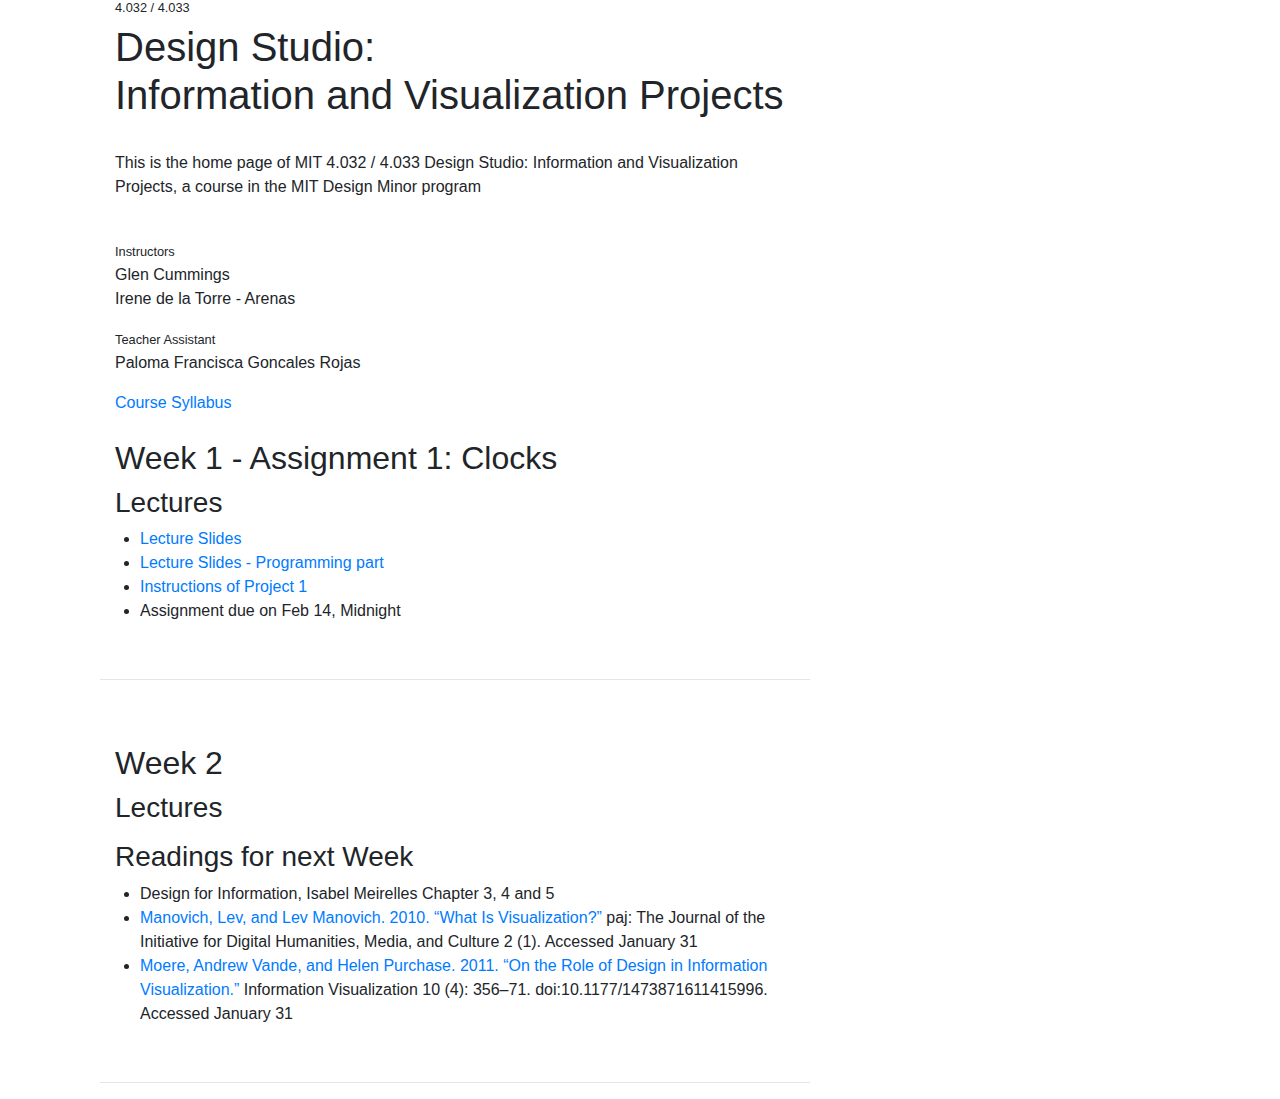
==== index.html @ 0f139135 "Merge branch 'project-2'" ====
<!DOCTYPE html>
<html lang="en">
<head>
    <meta charset="UTF-8">
    <title>Design Studio: Information and Visualization projects</title>
    <link rel="stylesheet" href="https://maxcdn.bootstrapcdn.com/bootstrap/4.0.0/css/bootstrap.min.css" integrity="sha384-Gn5384xqQ1aoWXA+058RXPxPg6fy4IWvTNh0E263XmFcJlSAwiGgFAW/dAiS6JXm" crossorigin="anonymous">
    <link href="style.css" rel="stylesheet"/>
</head>
<body>
<div class="container">
    <div class="col-md-8">
        <h1 class="small col-md-12">4.032 / 4.033</h1>
        <h1 class="col-md-12">Design Studio:<br>Information and Visualization Projects</h1>
        </br>
        <p class="col-md-12">This is the home page of MIT 4.032 / 4.033 Design Studio: Information and Visualization Projects, a course in the MIT Design Minor program</p>
        </br>
        <p class="col-md-12"><span class="bold small">Instructors</span>
        <br>Glen Cummings
        <br>Irene de la Torre - Arenas</p>
        <p class="col-md-12"><span class="bold small">Teacher Assistant</span>
            <br>Paloma Francisca Goncales Rojas</p>
        <a class="col-md-12" href="MIT4.032-4.033Design-Studio-Information-and-Visualization--Syllabus.pdf">Course Syllabus</a>
        </br>
        </br>
        <h2 class="col-md-12">Week 1 - Assignment 1: Clocks</h2>
        <h3 class="col-md-12">Lectures</h3>
        <ul>
            <li><a href="Slides/I&V_180209_GCa.pdf">Lecture Slides</a></li>
            <li><a href="Slides/20180209_SlideDeck_Week1_programming.pdf">Lecture Slides - Programming part</a></li>
            <!--<li><a href="">Canvas Tutorial</a></li>-->
            <li><a href="https://github.com/irenedelatorre/MIT-Design-Studio-Information-and-Visualization/tree/master/Project_1">Instructions of Project 1</a></li>
            <li class="bold">Assignment due on Feb 14, Midnight</li>
        </ul>
        <br>
        <hr>
        </br>
        </br>
        <h2 class="col-md-12">Week 2</h2>
        <h3 class="col-md-12">Lectures</h3>
        <ul>
            <!--<li><a href="Slides/I&V_180209_GCa.pdf">Lecture Slides</a></li>-->
            <!--<li><a href="Slides/20180209_SlideDeck_Week1_programming.pdf">Lecture Slides - Programming part</a></li>-->
        </ul>
        <h3 class="col-md-12">Readings for next Week</h3>
        <ul>
            <li>Design for Information, Isabel Meirelles Chapter 3, 4 and 5</li>
            <li><a href="https://journals.tdl.org/paj/index.php/paj/article/view/19">Manovich, Lev, and Lev Manovich. 2010. “What Is Visualization?”</a>  paj: The Journal of the Initiative for Digital Humanities, Media, and Culture 2 (1). Accessed January 31</li>
            <li><a href="http://infoscape.org/publications/ivs12.pdf">Moere, Andrew Vande, and Helen Purchase. 2011. “On the Role of Design in Information Visualization.”</a>  Information Visualization 10 (4): 356–71. doi:10.1177/1473871611415996. Accessed January 31</li>
        </ul>
        <br>
        <hr>
    </div>

</div>
</body>
</html>
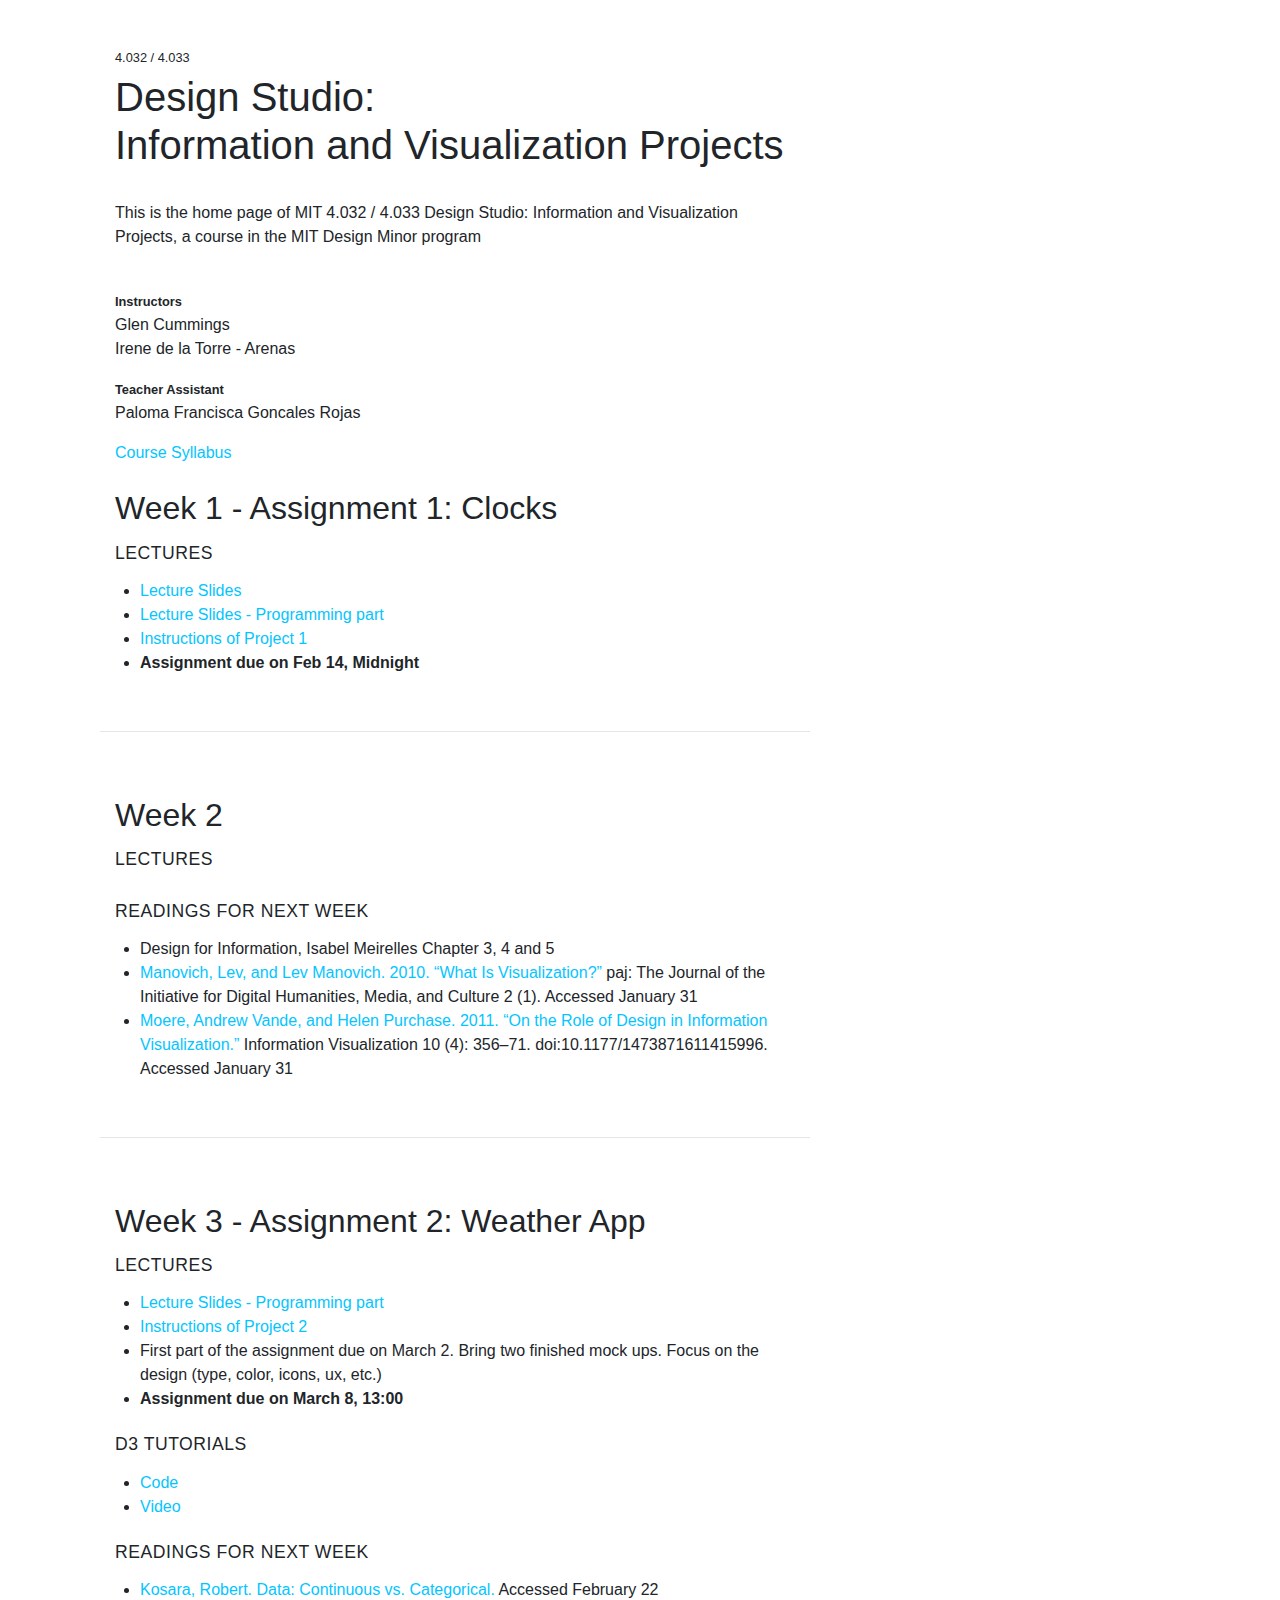
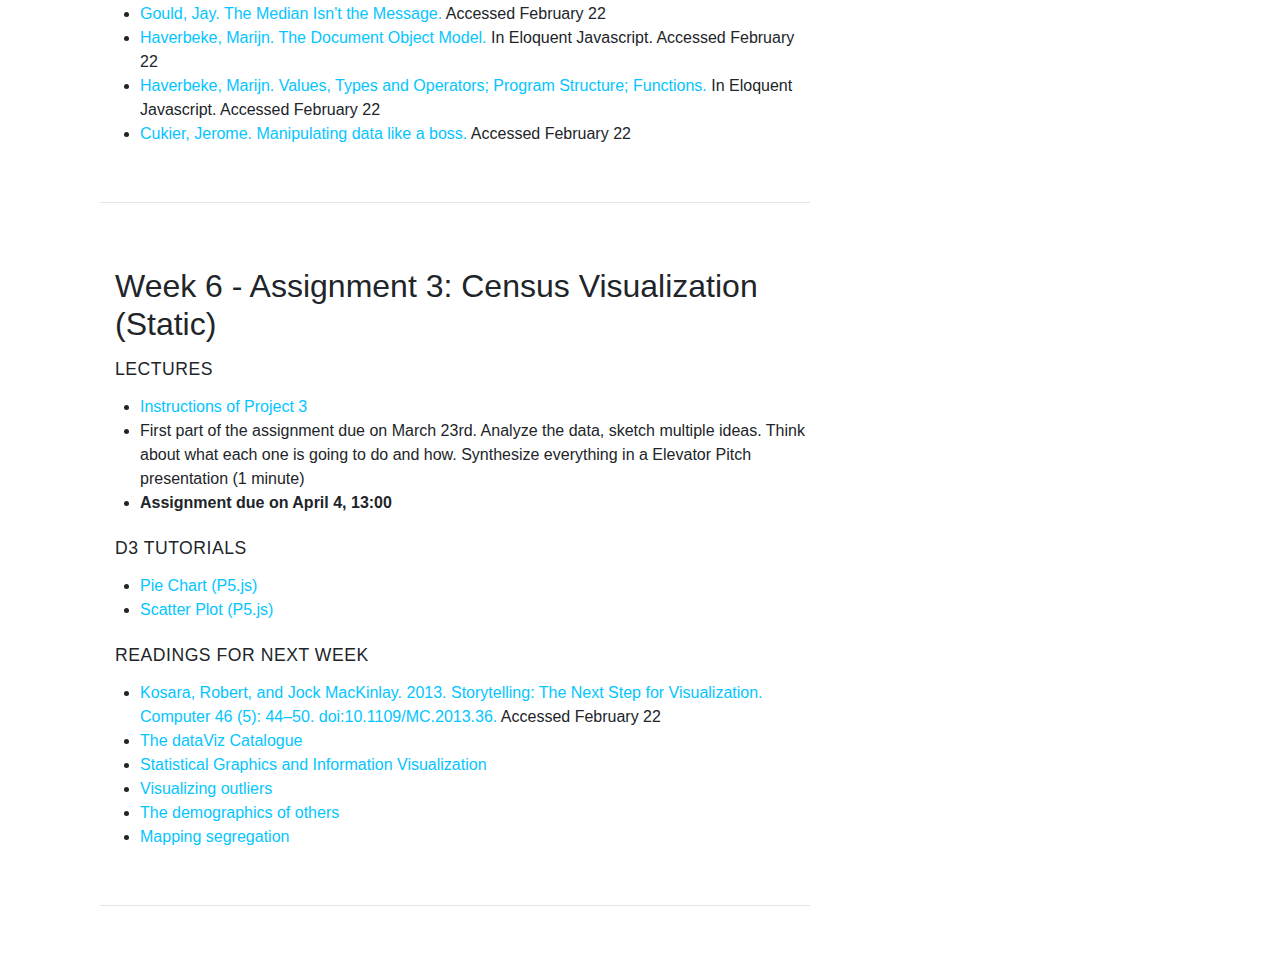
==== commit fa00d8ba: "Merge remote-tracking branch 'upstream/master'" ====
--- a/index.html
+++ b/index.html
@@ -49,6 +49,58 @@
         </ul>
         <br>
         <hr>
+        </br>
+        </br>
+        <h2 class="col-md-12">Week 3 - Assignment 2: Weather App</h2>
+        <h3 class="col-md-12">Lectures</h3>
+        <ul>
+            <!--<li><a href="Slides/I&V_180209_GCa.pdf">Lecture Slides</a></li>-->
+            <li><a href="Slides/20180223_SlideDeck_Week3_programming.pdf">Lecture Slides - Programming part</a></li>
+            <li><a href="https://github.com/irenedelatorre/MIT-Design-Studio-Information-and-Visualization/tree/master/Project_2">Instructions of Project 2</a></li>
+            <li>First part of the assignment due on March 2. Bring two finished mock ups. Focus on the design (type, color, icons, ux, etc.)</li>
+            <li class="bold">Assignment due on March 8, 13:00</li>
+        </ul>
+        <h3 class="col-md-12">D3 Tutorials</h3>
+        <ul>
+            <li><a href="https://github.com/irenedelatorre/MIT-Design-Studio-Information-and-Visualization/tree/master/tutorial/D3_example_1">Code</a></li>
+            <li><a href="https://www.youtube.com/watch?v=hl7Nsldadsw&feature=youtu.be">Video</a></li>
+        </ul>
+        <h3 class="col-md-12">Readings for next Week</h3>
+        <ul>
+            <li><a href="https://eagereyes.org/basics/data-continuous-vs-categorical">Kosara, Robert. Data: Continuous vs. Categorical.</a> Accessed February 22</li>
+            <li><a href="file:///E:/0.%20Mis%20Documentos/BECA%20LA%20CAIXA%20-%20BOSTON/NEU/2015%20-%20Spring%20Semester/Information%20visualization%20workshop/Readings%20week%202/CancerGuide%20%20The%20Median%20Isn't%20the%20Message.htm">Gould, Jay. The Median Isn't the Message.</a> Accessed February 22</li>
+            <li><a href="http://eloquentjavascript.net/">Haverbeke, Marijn. The Document Object Model. </a> In Eloquent Javascript. Accessed February 22</li>
+            <li><a href="http://eloquentjavascript.net/">Haverbeke, Marijn. Values, Types and Operators; Program Structure; Functions.</a> In Eloquent Javascript. Accessed February 22</li>
+            <li><a href="https://journals.tdl.org/paj/index.php/paj/article/view/19">Cukier, Jerome. Manipulating data like a boss.</a> Accessed February 22</li>
+        </ul>
+        <br>
+        <hr>
+        </br>
+        </br>
+        <h2 class="col-md-12">Week 6 - Assignment 3: Census Visualization (Static)</h2>
+        <h3 class="col-md-12">Lectures</h3>
+        <ul>
+            <li><a href="https://github.com/irenedelatorre/MIT-Design-Studio-Information-and-Visualization/tree/master/Project_3">Instructions of Project 3</a></li>
+            <li>First part of the assignment due on March 23rd. Analyze the data, sketch multiple ideas. Think about what each one is going to do and how. Synthesize everything in a Elevator Pitch presentation (1 minute)</li>
+            <li class="bold">Assignment due on April 4, 13:00</li>
+        </ul>
+        <h3 class="col-md-12">D3 Tutorials</h3>
+        <ul>
+            <li><a href="https://github.com/irenedelatorre/MIT-Design-Studio-Information-and-Visualization/tree/master/tutorial/Pie_Chart">Pie Chart (P5.js)</a></li>
+            <li><a href="https://github.com/irenedelatorre/MIT-Design-Studio-Information-and-Visualization/tree/master/tutorial/Scatter_Plot">Scatter Plot (P5.js)</a></li>
+        </ul>
+
+        <h3 class="col-md-12">Readings for next Week</h3>
+        <ul>
+            <li><a href="https://research.tableau.com/sites/default/files/Kosara-Computer-2013.pdf">Kosara, Robert, and Jock MacKinlay. 2013. Storytelling: The Next Step for Visualization. Computer 46 (5): 44–50. doi:10.1109/MC.2013.36.</a> Accessed February 22</li>
+            <li><a href="https://datavizcatalogue.com/">The dataViz Catalogue</a></li>
+            <li><a href="https://flowingdata.com/2011/08/15/statistical-graphics-and-information-visualization/">Statistical Graphics and Information Visualization </a></li>
+            <li><a href="https://flowingdata.com/2018/03/07/visualizing-outliers/">Visualizing outliers</a></li>
+            <li><a href="http://flowingdata.com/2018/01/23/the-demographics-of-others/">The demographics of others</a></li>
+            <li><a href="https://www.nytimes.com/interactive/2015/07/08/us/census-race-map.html">Mapping segregation</a></li>
+        </ul>
+        <br>
+        <hr>
     </div>
 
 </div>
--- a/style.css
+++ b/style.css
@@ -0,0 +1,24 @@
+body {
+    padding: 50px;
+    font-family: "HelveticaNeueLT Std","Helvetica LT Std", "Helvetica", "Arial", "sans-serif";
+}
+
+h1{
+    font-weight: 100;
+}
+
+h3{
+    text-transform: uppercase;
+    font-size: 1.1em;
+    letter-spacing: 0.03em;
+    /* font-weight: bolder; */
+    line-height: 2em;
+}
+
+a {
+    color: #04c5ff;
+}
+
+.bold{
+    font-weight: bold;
+}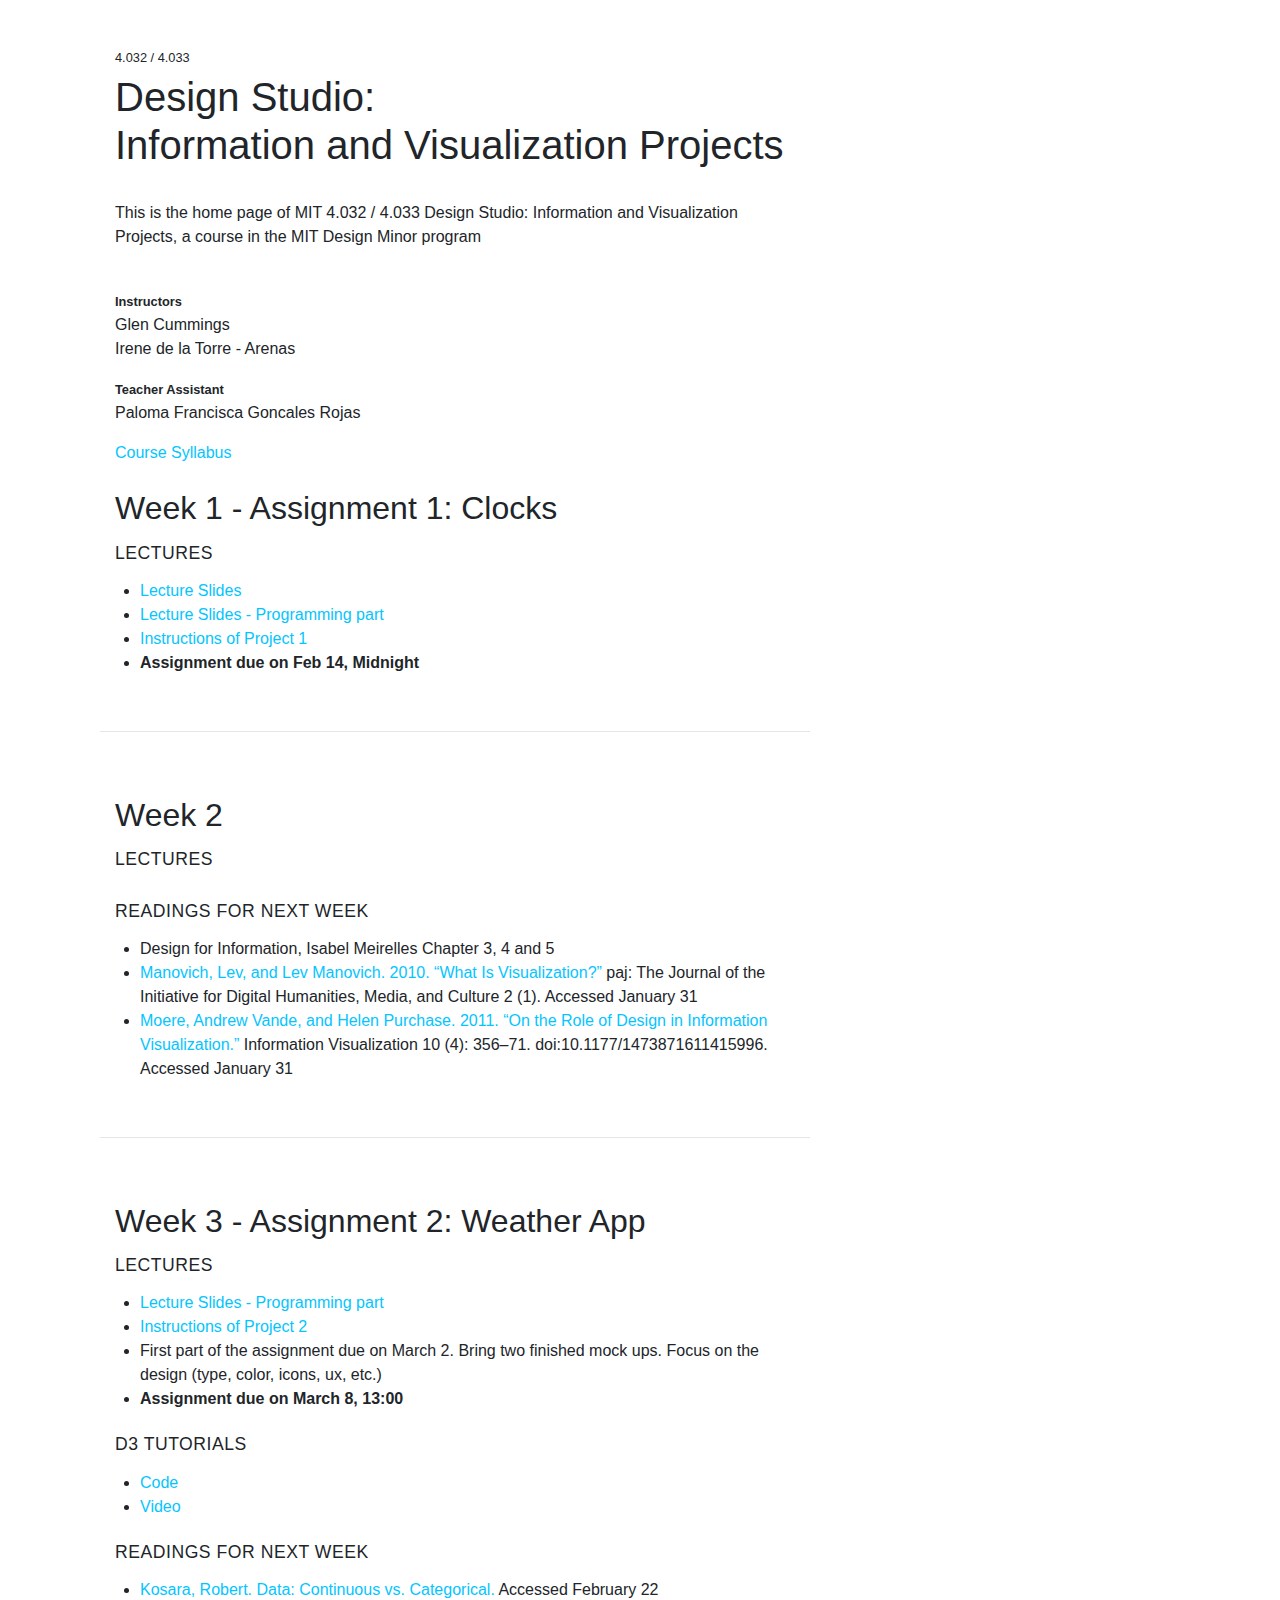
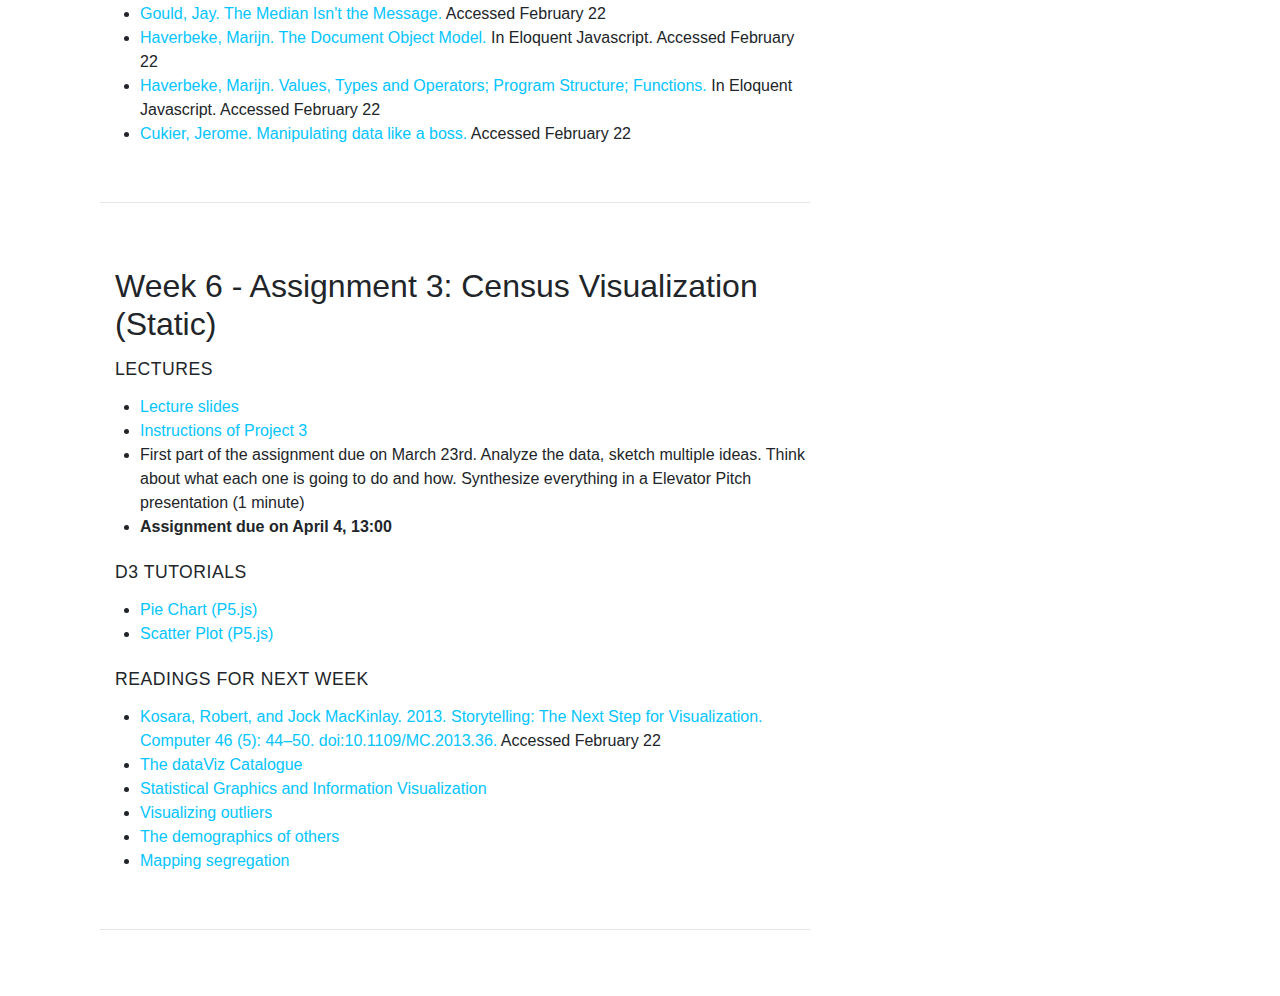
==== commit da25dc6b: "Merge remote-tracking branch 'upstream/master'" ====
--- a/index.html
+++ b/index.html
@@ -80,6 +80,7 @@
         <h2 class="col-md-12">Week 6 - Assignment 3: Census Visualization (Static)</h2>
         <h3 class="col-md-12">Lectures</h3>
         <ul>
+            <li><a href="Slides/20180316_DiagramTypes.pdf">Lecture slides</a></li>
             <li><a href="https://github.com/irenedelatorre/MIT-Design-Studio-Information-and-Visualization/tree/master/Project_3">Instructions of Project 3</a></li>
             <li>First part of the assignment due on March 23rd. Analyze the data, sketch multiple ideas. Think about what each one is going to do and how. Synthesize everything in a Elevator Pitch presentation (1 minute)</li>
             <li class="bold">Assignment due on April 4, 13:00</li>
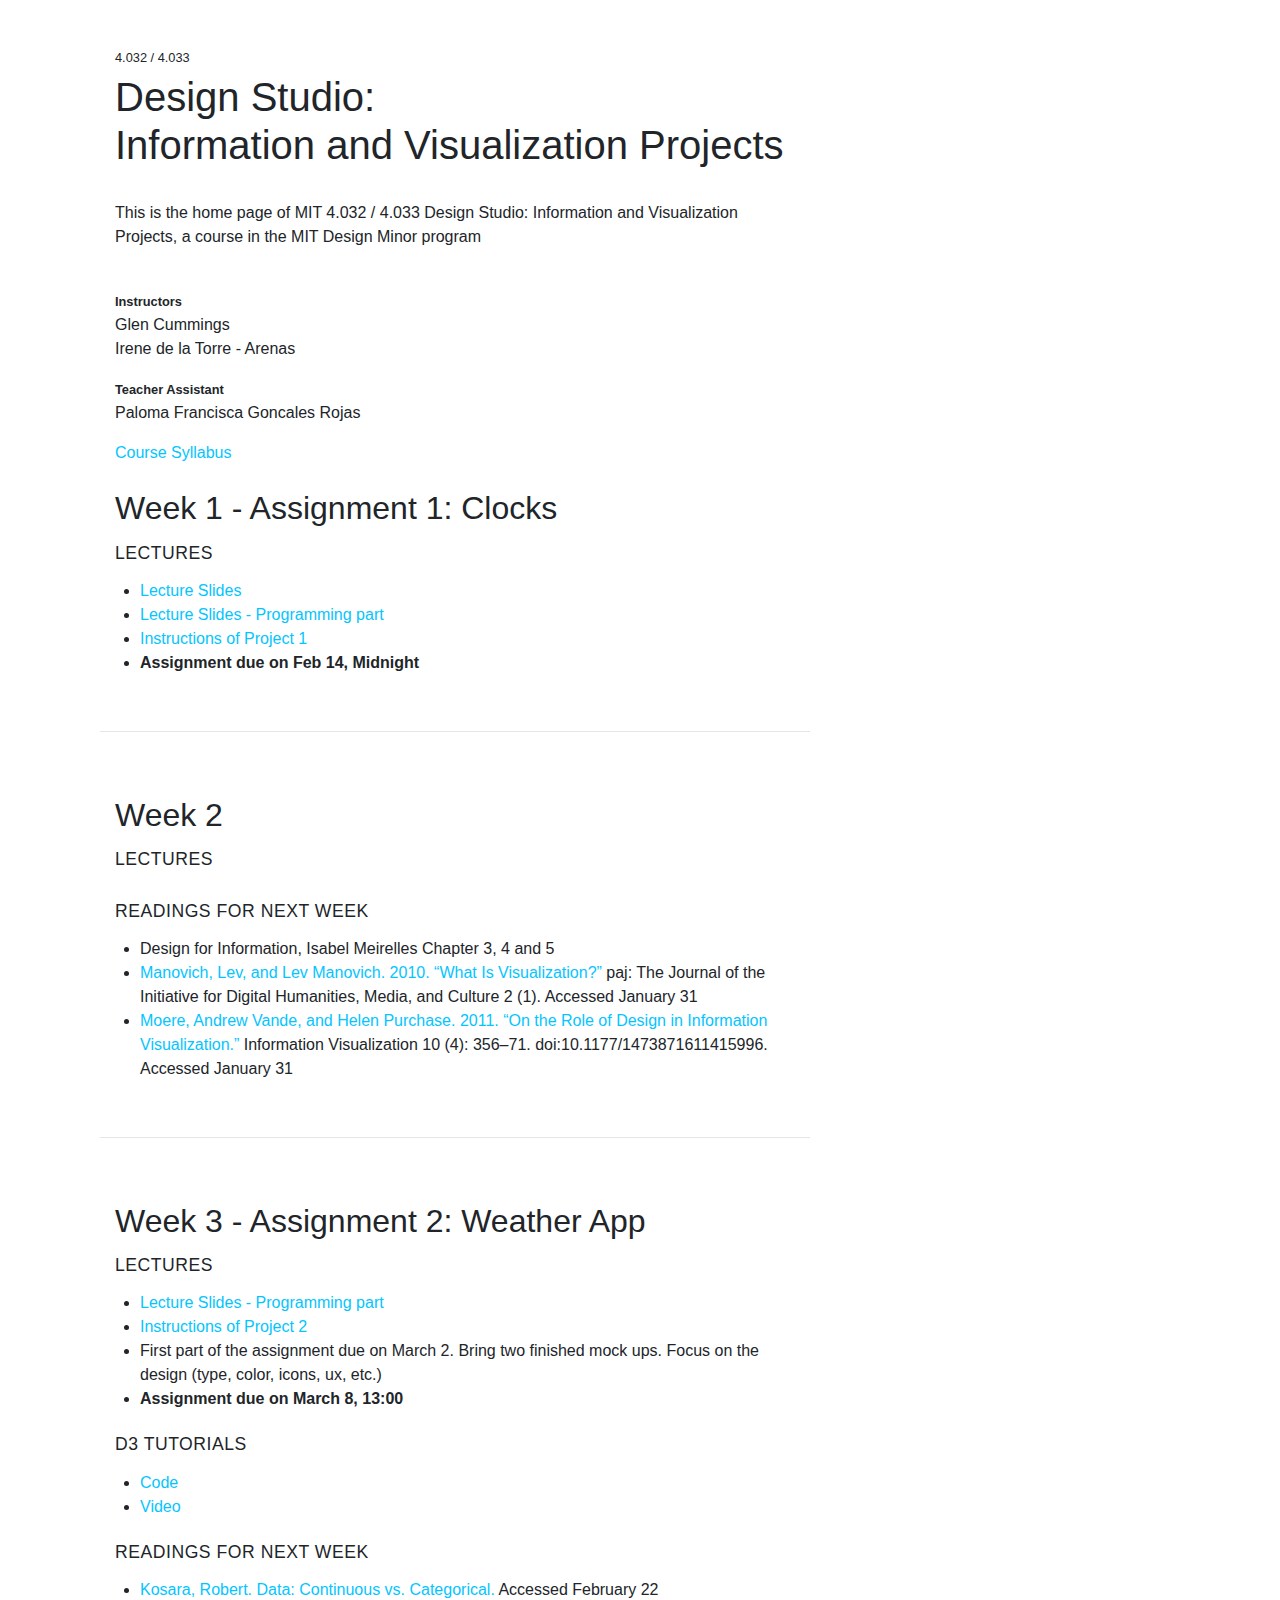
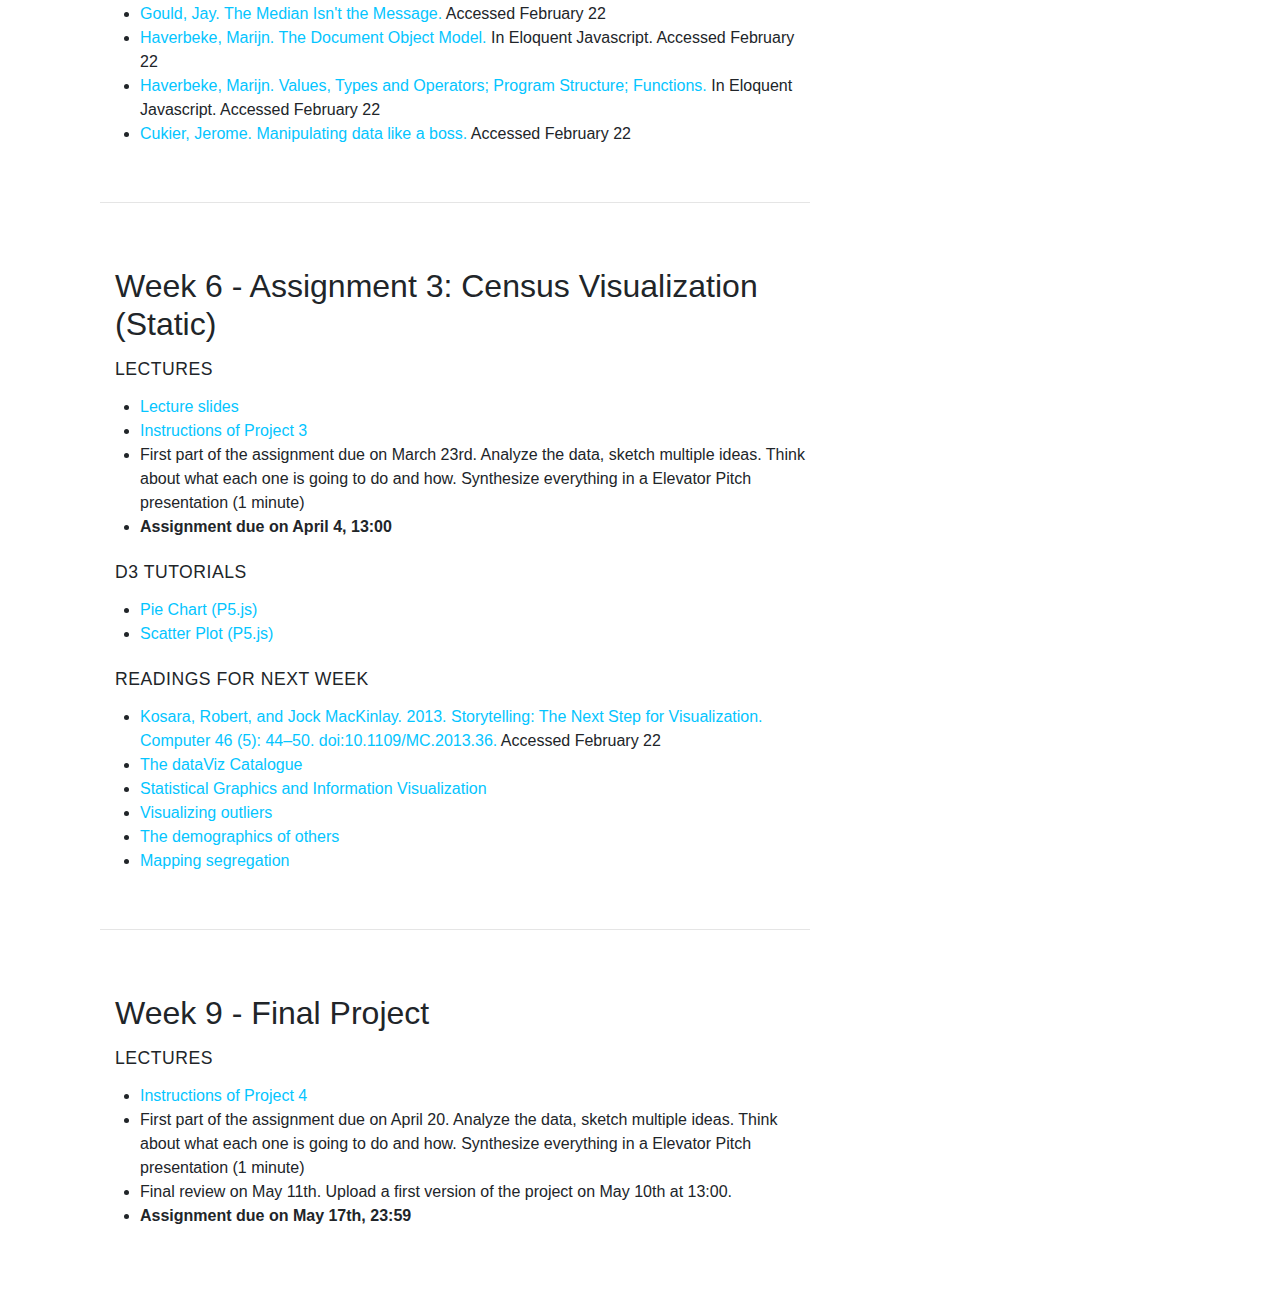
==== commit defb51f9: "Merge remote-tracking branch 'upstream/master'" ====
--- a/index.html
+++ b/index.html
@@ -102,6 +102,16 @@
         </ul>
         <br>
         <hr>
+        </br>
+        </br>
+        <h2 class="col-md-12">Week 9 - Final Project</h2>
+        <h3 class="col-md-12">Lectures</h3>
+        <ul>
+            <li><a href="https://github.com/irenedelatorre/MIT-Design-Studio-Information-and-Visualization/tree/master/Project_4">Instructions of Project 4</a></li>
+            <li>First part of the assignment due on April 20. Analyze the data, sketch multiple ideas. Think about what each one is going to do and how. Synthesize everything in a Elevator Pitch presentation (1 minute)</li>
+            <li>Final review on May 11th. Upload a first version of the project on May 10th at 13:00.</li>
+            <li class="bold">Assignment due on May 17th, 23:59</li>
+        </ul>
     </div>
 
 </div>
